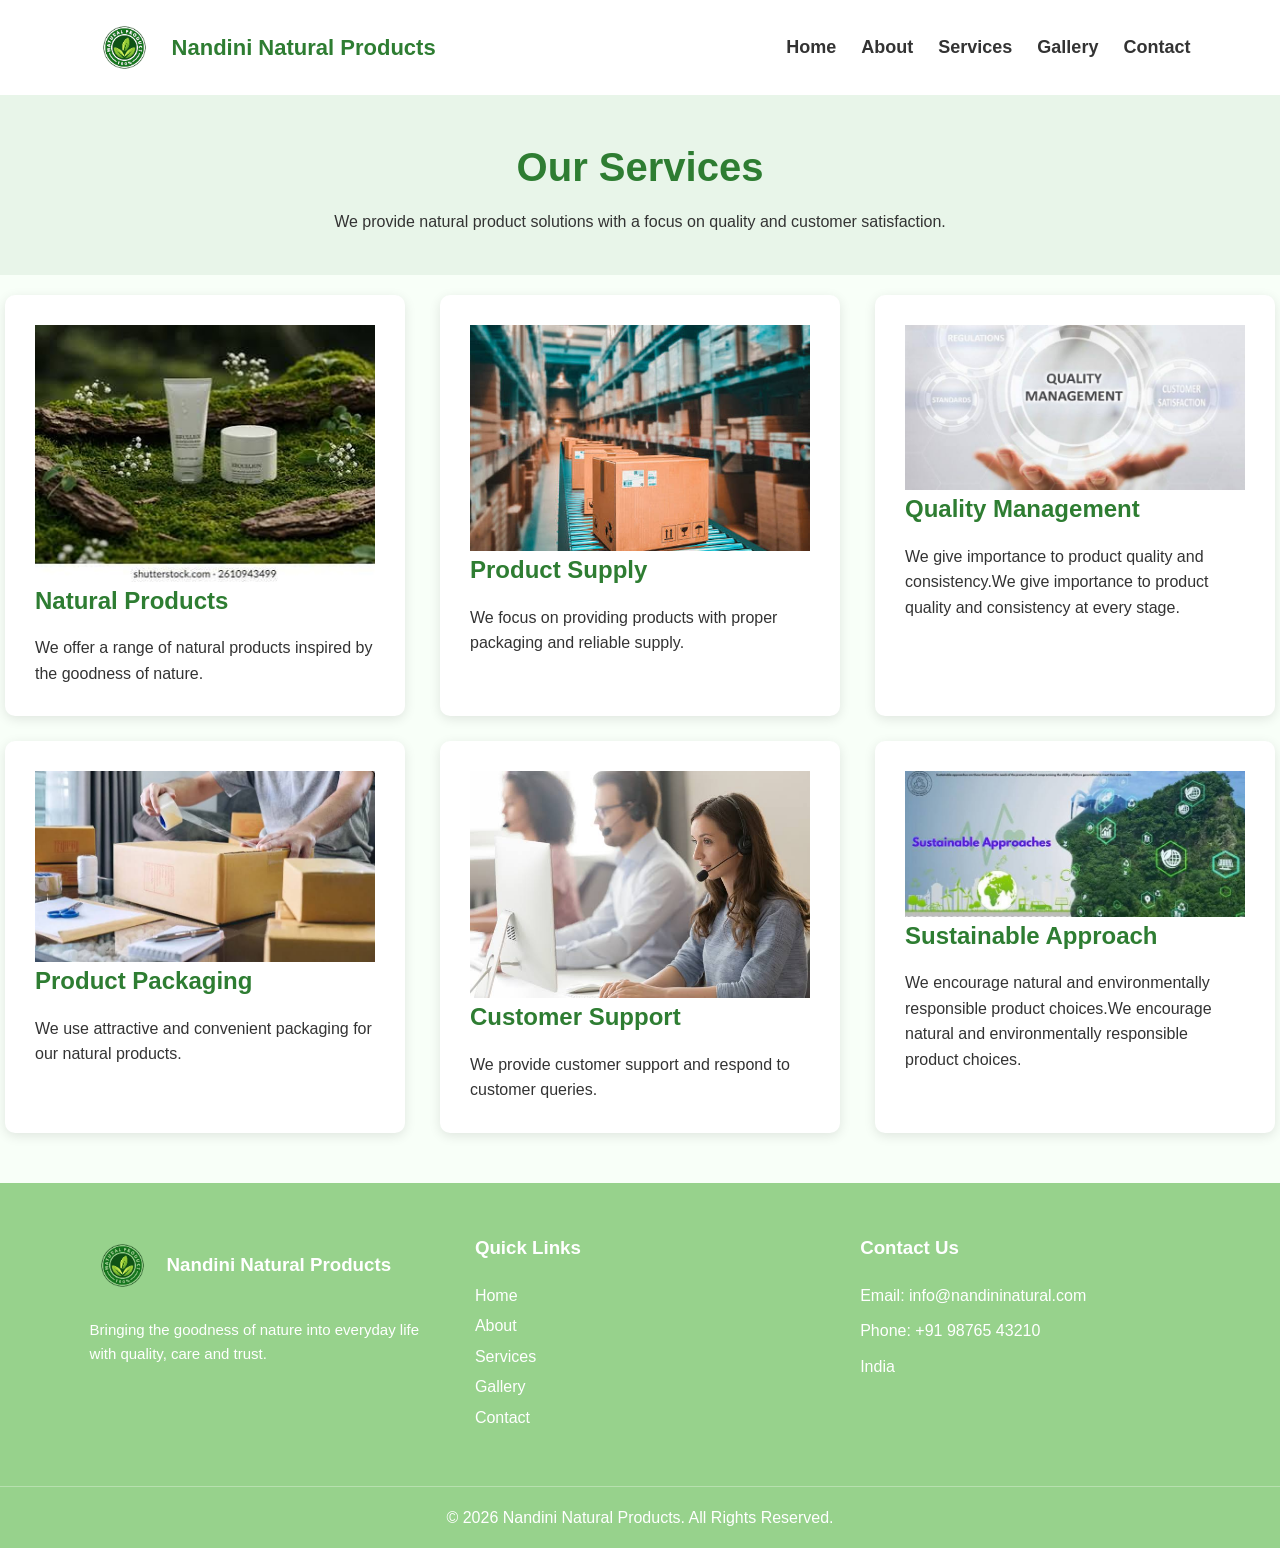
==== services.html @ b97e2659 "initial commit" ====
<!DOCTYPE html>
<html lang="en">
<head>
    <meta charset="UTF-8">
    <meta name="viewport" content="width=device-width, initial-scale=1.0">
    <title>Services | Nandini Natural Products</title>
    <link rel="stylesheet" href="assets/css/styles.css">
</head>

<body>

    <!-- Header -->
    <header>

        <div class="logo-area">
            <img src="assets/images/logo1.png" alt="Logo">
            <h2>Nandini Natural Products</h2>
        </div>

        <nav>
            <a href="index.html">Home</a>
            <a href="about.html">About</a>
            <a href="services.html">Services</a>
            <a href="gallery.html">Gallery</a>
            <a href="contact.html">Contact</a>
        </nav>

    </header>


    <!-- Services -->
    <div class="services-header">
    <h1>Our Services</h1>

    <p>
        We provide natural product solutions with a focus
        on quality and customer satisfaction.
    </p>
</div>

        <div class="service-container">

            <div class="service-card">
                <img src="assets/images/image copy 11.png" alt="Natural Products">
                <h2> Natural Products</h2>
                <p>
                    We offer a range of natural products inspired
                    by the goodness of nature.
                </p>
            </div>


            <div class="service-card">
                <img src="assets/images/image copy 15.png" alt="Natural Products">
                <h2> Product Supply</h2>
                <p>
                    We focus on providing products with proper
                    packaging and reliable supply.
                </p>
            </div>


            <div class="service-card">
                    <img src="assets/images/image copy 16.png" alt="Natural Products">
                <h2> Quality Management</h2>
                <p>
                    We give importance to product quality and
                    consistency.We give importance to product quality and consistency at every stage.
                </p>
            </div>


            <div class="service-card">
                
                    <img src="assets/images/image copy 17.png" alt="Natural Products">
                <h2> Product Packaging</h2>
                <p>
                    We use attractive and convenient packaging
                    for our natural products.
                </p>
            </div>


            <div class="service-card">
                
                    <img src="assets/images/image copy 14.png" alt="Natural Products">
                <h2> Customer Support</h2>
                <p>
                    We provide customer support and respond to
                    customer queries.
                </p>
            </div>


            <div class="service-card">
                
                    <img src="assets/images/image copy 18.png" alt="Natural Products">
                <h2> Sustainable Approach</h2>
                <p>
                    We encourage natural and environmentally
                    responsible product choices.We encourage natural and environmentally responsible product choices. 
                </p>
            </div>

        </div>

    </section>


    <!-- Footer -->
    <footer>

        <div class="footer-container">

            <div class="footer-about">

                <div class="footer-logo">
                    <img src="assets/images/logo1.png" alt="Logo">
                    <h3>Nandini Natural Products</h3>
                </div>

                <p>
                    Bringing the goodness of nature into everyday life
                    with quality, care and trust.
                </p>

            </div>


            <div class="footer-links">

                <h3>Quick Links</h3>

                <a href="index.html">Home</a>
                <a href="about.html">About</a>
                <a href="services.html">Services</a>
                <a href="gallery.html">Gallery</a>
                <a href="contact.html">Contact</a>

            </div>


            <div class="footer-contact">

                <h3>Contact Us</h3>

                <p>Email: info@nandininatural.com</p>
                <p>Phone: +91 98765 43210</p>
                <p>India</p>

            </div>

        </div>

        <div class="copyright">
            <p>© 2026 Nandini Natural Products. All Rights Reserved.</p>
        </div>

    </footer>

</body>
</html>
---- assets/css/styles.css ----
/* =========================
   GENERAL
========================= */

* {
    margin: 0;
    padding: 0;
    box-sizing: border-box;
}

body {
    font-family: Arial, sans-serif;
    line-height: 1.6;
    background-color: #f8fff8;
    color: #333;
}

img {
    max-width: 100%;
    display: block;
}

a {
    text-decoration: none;
}


/* =========================
   HEADER
========================= */

header {
    background-color: white;
    padding: 15px 7%;
    display: flex;
    justify-content: space-between;
    align-items: center;
    box-shadow: 0 2px 8px rgba(0, 0, 0, 0.1);


}
.about-header {
    background-color: #e8f5e9;
    padding: 40px;
    text-align: center;
}

.about-header h1 {
    color: #2e7d32;
    font-size: 40px;
    margin: 0;
}

.logo-area {
    display: flex;
    align-items: center;
    gap: 12px;
}

.logo-area img {
    width: 70px;
    height: 65px;
    object-fit: contain;
}

.logo-area h2 {
    color: #2e7d32;
    font-size: 22px;
}

nav {
    display: flex;
    gap: 25px;
}

nav a {
    color: #333;
    font-weight:bold;
    transition: 0.3s;
    font-size: large;
}

nav a:hover {
    color: #8a0d41;
}


/* =========================
   HOME HERO
========================= */

.hero {
    min-height: 500px;

    background-image:
        linear-gradient(
            rgba(0, 0, 0, 0.4),
            rgba(0, 0, 0, 0.4)
        ),
        url("../images/image copy.png");

    background-size: cover;
    background-position: center;

    display: flex;
    align-items: center;
    justify-content: center;

    text-align: center;
    color: white;
    margin-bottom: 40px;
}

.hero-content {
    max-width: 750px;
    padding: 30px;
    
}

.hero-content h1 {
    font-size: 38px;
    margin-bottom: 20px;
}

.hero-content p {
    font-size: 19px;
    margin-bottom: 30px;
}

.btn {
    display: inline-block;
    background-color: #2e7d32;
    color: white;
    padding: 12px 25px;
    border-radius: 5px;
    font-weight: bold;
}

.btn:hover {
    background-color: #1b5e20;
}


/* =========================
   INTRODUCTION
========================= */

.intro {
    text-align: center;
    padding: 70px 10%;
}

.intro h2 {
    color: #2e7d32;
    font-size: 32px;
    margin-bottom: 20px;
}

.intro p {
    max-width: 800px;
    margin: auto;
    font-size: 17px;
}


/* =========================
   HIGHLIGHTS
========================= */

.highlights {
    padding: 60px 7%;
    text-align: center;
    background-color: #eef8ee;
     background-size: cover;
    background-position: center;
    background-repeat: no-repeat;
    background-size: 100% 100%;
    margin-bottom: 40px;
  


}

.highlights h2 {
    color: #2e7d32;
    font-size: 32px;
    margin-bottom: 35px;
}

.cards {
    display: flex;
    justify-content: center;
    gap: 25px;
    flex-wrap: wrap;
}

.card {
    background-color: white;
    padding: 30px;
    width: 300px;
    border-radius: 10px;
    box-shadow: 0 3px 12px rgba(0, 0, 0, 0.1);

    transition: 0.3s;
}

.card:hover {
    transform: translateY(-8px);
    background-color: #ebd5df;
    
}

.card h3 {
    color: #2e7d32;
    margin-bottom: 15px;
}


/* =========================
   ABOUT PAGE
========================= */

.about-section {
    padding: 70px 8%;
}

.about-section > h1,
.services-section > h1,
.gallery-section > h1,
.contact-section > h1 {
    text-align: center;
    color: #2e7d32;
    font-size: 40px;
    margin-bottom: 40px;
}

.about-content {
    display: flex;
    align-items: center;
    gap: 50px;
    margin-bottom: 50px;
}

.about-image {
    width: 40%;
    height: 300px;
    object-fit: cover;
    border-radius: 12px;
    margin-bottom: 40px;

}

.about-image img {
    width: 100%;
    height: 350px;
    object-fit: cover;
    border-radius: 12px;
}

.about-text {
    width: 50%;
    margin-top: 0px;
    padding-top: 0px;


}

.about-text h2 {
    margin-top: 0px;
    padding-top: 0px;
    color: #2e7d32;
    margin-bottom: 15px;

}

.about-text p {

     
    line-height: 1.8;
    margin-top:20px;
    
}
.about-section p{
    display: flex;
    align-items: center;
    justify-content: center;

}
.about-header {
    background-color: #e8f5e9;
    padding:    50px;
    
    margin-bottom: 40px;
}

.about-header h1 {
    color: #2e7d32;
    font-size: 40px; 
    margin: 0;

}


/* =========================
   VISION & MISSION
========================= */

.vision-mission {
    display: flex;
    gap: 30px;
    justify-content: center;
}

.vision-box,
.mission-box {
    width: 45%;
    padding: 35px;
    background-color: white;
    border-radius: 12px;

    box-shadow: 0 4px 15px rgba(0, 0, 0, 0.1);

    transition: 0.3s;
}

.vision-box:hover,
.mission-box:hover {
    transform: translateY(-8px);
}

.vision-box h2,
.mission-box h2 {
    color: #2e7d32;
    margin-bottom: 15px;
}
.vision-mission :hover{
    background-color:#ebd5df;

}


/* =========================
   SERVICES
========================= */

.services-section {
    padding: 70px 8%;
}
.services-header {
    background-color: #e8f5e9;
    padding: 40px;
    text-align: center;
    margin-bottom: 20px;
}

.services-header h1 {
    color: #2e7d32;
    font-size: 40px;
    margin-bottom: 10px;
}

.services-header p {
    color: #333;
    margin: 0;
    line-height: 1.6;
}


.section-intro {
    text-align: center;
    margin-top: -25px;
    margin-bottom: 40px;
}

.service-container {
    display: flex;
    justify-content: center;
    flex-wrap: wrap;
    gap: 25px;
}

.service-card {
    width: 300px;
    padding: 30px;
    background-color: white;
    border-radius: 10px;

    box-shadow: 0 3px 12px rgba(0, 0, 0, 0.1);

    transition: 0.3s;
}

.service-card:hover {
    transform: translateY(-8px);
}

.service-card h2 {
    color: #2e7d32;
    margin-bottom: 15px;
}
.service-container {
    display: grid;
    grid-template-columns: repeat(3, 1fr);
    gap: 25px;
    justify-items: center;
}

.service-card {
    width: 400px;
    padding: 30px;
    background-color: white;
    border-radius: 10px;
    box-shadow: 0 3px 12px rgba(0, 0, 0, 0.1);
    transition: 0.3s;
}

.service-card:hover {
    transform: translateY(-8px);
    background-color:#ebd5df;
 ;
}

.service-card h2 {
    color: #2e7d32;
    margin-bottom: 15px;
}


/* =========================
   GALLERY
========================= */

.gallery-section {
    padding: 70px 8%;
}
.gallery-header {
    background-color: #e8f5e9;
    padding: 40px;
    text-align: center;
    margin-bottom: 20px;
}

.gallery-header h1 {
    color: #2e7d32;
    font-size: 40px;
    margin-bottom: 10px;
}

.gallery-header p {
    color: #333;
    margin: 0;
    line-height: 1.6;
}

.gallery-container {
    display: grid;
    grid-template-columns: repeat(3, 1fr);
    gap: 25px;
}

.gallery-item {
    background-color: white;
    padding: 15px;
    border-radius: 10px;

    box-shadow: 0 3px 12px rgba(0, 0, 0, 0.1);

    transition: 0.3s;
}

.gallery-item:hover {
    transform: scale(1.03);
}

.gallery-item img {
    width: 100%;
    height: 230px;
    object-fit: cover;
    border-radius: 8px;
}

.gallery-item h3 {
    text-align: center;
    color: #2e7d32;
    padding: 15px 0 5px;
}


/* =========================
   CONTACT
========================= */

.contact-section {
    padding: 70px 8%;
}

.contact-section {
    background-color: #e8f5e9;
    padding: 40px;
    text-align: center;
    margin-bottom: 20px;
}

.contact-section h1 {
    color: #2e7d32;
    font-size: 40px;
    margin-bottom: 10px;
}

.contact-section p {
    color: #333;
    margin: 0;
    line-height: 1.6;
}

.contact-container {
    display: flex;
    gap: 50px;
    justify-content: center;
}

.contact-info,
.contact-form {
    width: 45%;
    background-color: white;
    padding: 35px;
    border-radius: 10px;

    box-shadow: 0 3px 12px rgba(0, 0, 0, 0.1);
}

.contact-info h2,
.contact-form h2 {
    color: #2e7d32;
    margin-bottom: 25px;
}

.contact-info p {
    margin-bottom: 25px;
}

.contact-form form {
    display: flex;
    flex-direction: column;
}

.contact-form label {
    margin-bottom: 5px;
    font-weight: bold;
}

.contact-form input,
.contact-form textarea {
    padding: 12px;
    margin-bottom: 18px;

    border: 1px solid #ccc;
    border-radius: 5px;

    font-size: 15px;
}

.contact-form textarea {
    resize: vertical;
}

.contact-form button {
    padding: 13px;
    background-color: #2e7d32;
    color: white;

    border: none;
    border-radius: 5px;

    font-size: 16px;
    font-weight: bold;

    cursor: pointer;
}

.contact-form button:hover {
    background-color: #1b5e20;
}
.contact-info,
.contact-form {
    width: 45%;
    background-color: white;
    padding: 35px;
    border-radius: 10px;
    box-shadow: 0 3px 12px rgba(0, 0, 0, 0.1);
    transition: 0.3s;
}

.contact-info:hover,
.contact-form:hover {
    transform: translateY(-8px);
    box-shadow: 0 8px 20px rgba(0, 0, 0, 0.18);

}
.contact-info ul {
    padding-left: 0;
}

.contact-info ul li {
    margin-left: 25px;
}
.cta-content {
    display: flex;
    align-items: center;
    justify-content: space-between;
    gap: 50px;
    max-width: 1000px;
    margin: auto;
}

.cta-image {
    width: 45%;
}

.cta-image img {
    width: 100%;
    height: 280px;
    object-fit: cover;
    border-radius: 12px;
}

.cta-text {
    width: 50%;
}

.cta-text h2 {
    color: #2e7d32;
    margin-bottom: 15px;
}

.cta-text p {
    margin-bottom: 25px;
    line-height: 1.7;
}




/* =========================
   FOOTER
========================= */

footer {
    background-color:rgba(145, 207, 133, 0.932);
    color: white;
    margin-top: 50px;
}

.footer-container {
    padding: 50px 7%;

    display: flex;
    justify-content: space-between;
    gap: 40px;
}

.footer-about,
.footer-links,
.footer-contact {
    width: 30%;
}

.footer-logo {
    display: flex;
    align-items: center;
    gap: 12px;
    margin-bottom: 20px;
}

.footer-logo img {
    width: 65px;
    height: 65px;
    object-fit: contain;
}

.footer-about p {
    font-size: 15px;
}

.footer-links h3,
.footer-contact h3 {
    margin-bottom: 20px;
}

.footer-links {
    display: flex;
    flex-direction: column;
    align-items: flex-start;
}

.footer-links a {
    color: white;
    margin-bottom: 8px;
    
}

.footer-links a:hover {
    text-decoration: none;
}
    .footer-links a {
    color: white;
    margin-bottom: 5px;
    transition: 0.3 s;
}

.footer-links a:hover {
    text-decoration: none;
    transform: translateX(8px);

}


.footer-contact p {
    margin-bottom: 10px;
}

.copyright {
    text-align: center;
    padding: 18px;
    border-top: 1px solid rgba(255, 255, 255, 0.3);
}


/* =========================
   RESPONSIVE
========================= */

@media (max-width: 768px) {

    header {
        flex-direction: column;
        gap: 15px;
    }

    nav {
        flex-wrap: wrap;
        justify-content: center;
        gap: 15px;
    }

    .hero-content h1 {
        font-size: 35px;
    }

    .about-content {
        flex-direction: column;
    }

    .about-image,
    .about-text {
        width: 100%;
    }

    .vision-mission {
        flex-direction: column;
    }

    .vision-box,
    .mission-box {
        width: 100%;
    }

    .gallery-container {
        grid-template-columns: 1fr;
    }

    .contact-container {
        flex-direction: column;
    }

    .contact-info,
    .contact-form {
        width: 100%;
    }

    .footer-container {
        flex-direction: column;
    }

    .footer-about,
    .footer-links,
    .footer-contact {
        width: 100%;
    }
}
/* Home About Section */

.home-about {
    padding: 60px 8%;
    text-align: center;
    background-color: white;
    margin-bottom: 40px;

    

}

.home-about-text {
    max-width: 800px;
    margin: auto;
    margin-bottom: 40px;

}
.home-about-content {
    display: flex;
    align-items: center;
    justify-content: space-between;
    gap: 50px;
    max-width: 1000px;
    margin: auto;
}

.home-about-text {
    width: 55%;
}

.home-about-content > img {
    width: 350px;
    height: 250px;
    object-fit: cover;
    border-radius: 10px;
}

.home-about-text h2 {
    color: #2e7d32;
    margin-bottom: 15px;
}

.home-about-text p {
    line-height: 1.7;
    margin-bottom: 20px;
}


/* Home Services Section */

.home-services {
    padding: 70px 8%;
    text-align: center;
    background-color:white;
    margin-bottom: 40px;
}

.home-services > h2 {
    color: #2e7d32;
    margin-bottom: 10px;
}

.services-intro {
    margin-bottom: 40px;
}

.home-service-container {
    display: grid;
    grid-template-columns: repeat(4, 1fr);
    gap: 25px;
}

.home-service-card {
    background-color: white;
    padding: 30px 20px;
    border-radius: 10px;
    box-shadow: 0 3px 12px rgba(0, 0, 0, 0.1);
    transition: 0.3s;
}
.home-service-card:hover {
    background-color: #ebd5df;
}

.home-service-card:hover {
    transform: translateY(-8px);
}

.home-service-card h3 {
    color: #2e7d32;
    margin-bottom: 15px;
}

.home-service-card p {
    line-height: 1.6;
}
.home-service-card {
    overflow: hidden;
    padding: 0;
}

.home-service-card img {
    width: 100%;
    height: 200px;
    object-fit: cover;
}

.service-content {
    padding: 25px 20px;
}

.service-content h3 {
    color: #2e7d32;
    margin-bottom: 12px;
}

.service-content p {
    line-height: 1.6;
}


/* CTA Section */

.cta {
    padding: 60px 8%;
    text-align: center;
    background-color: white;
}

.cta h2 {
    color: #2e7d32;
    margin-bottom: 15px;
}

.cta p {
    margin-bottom: 25px;
}
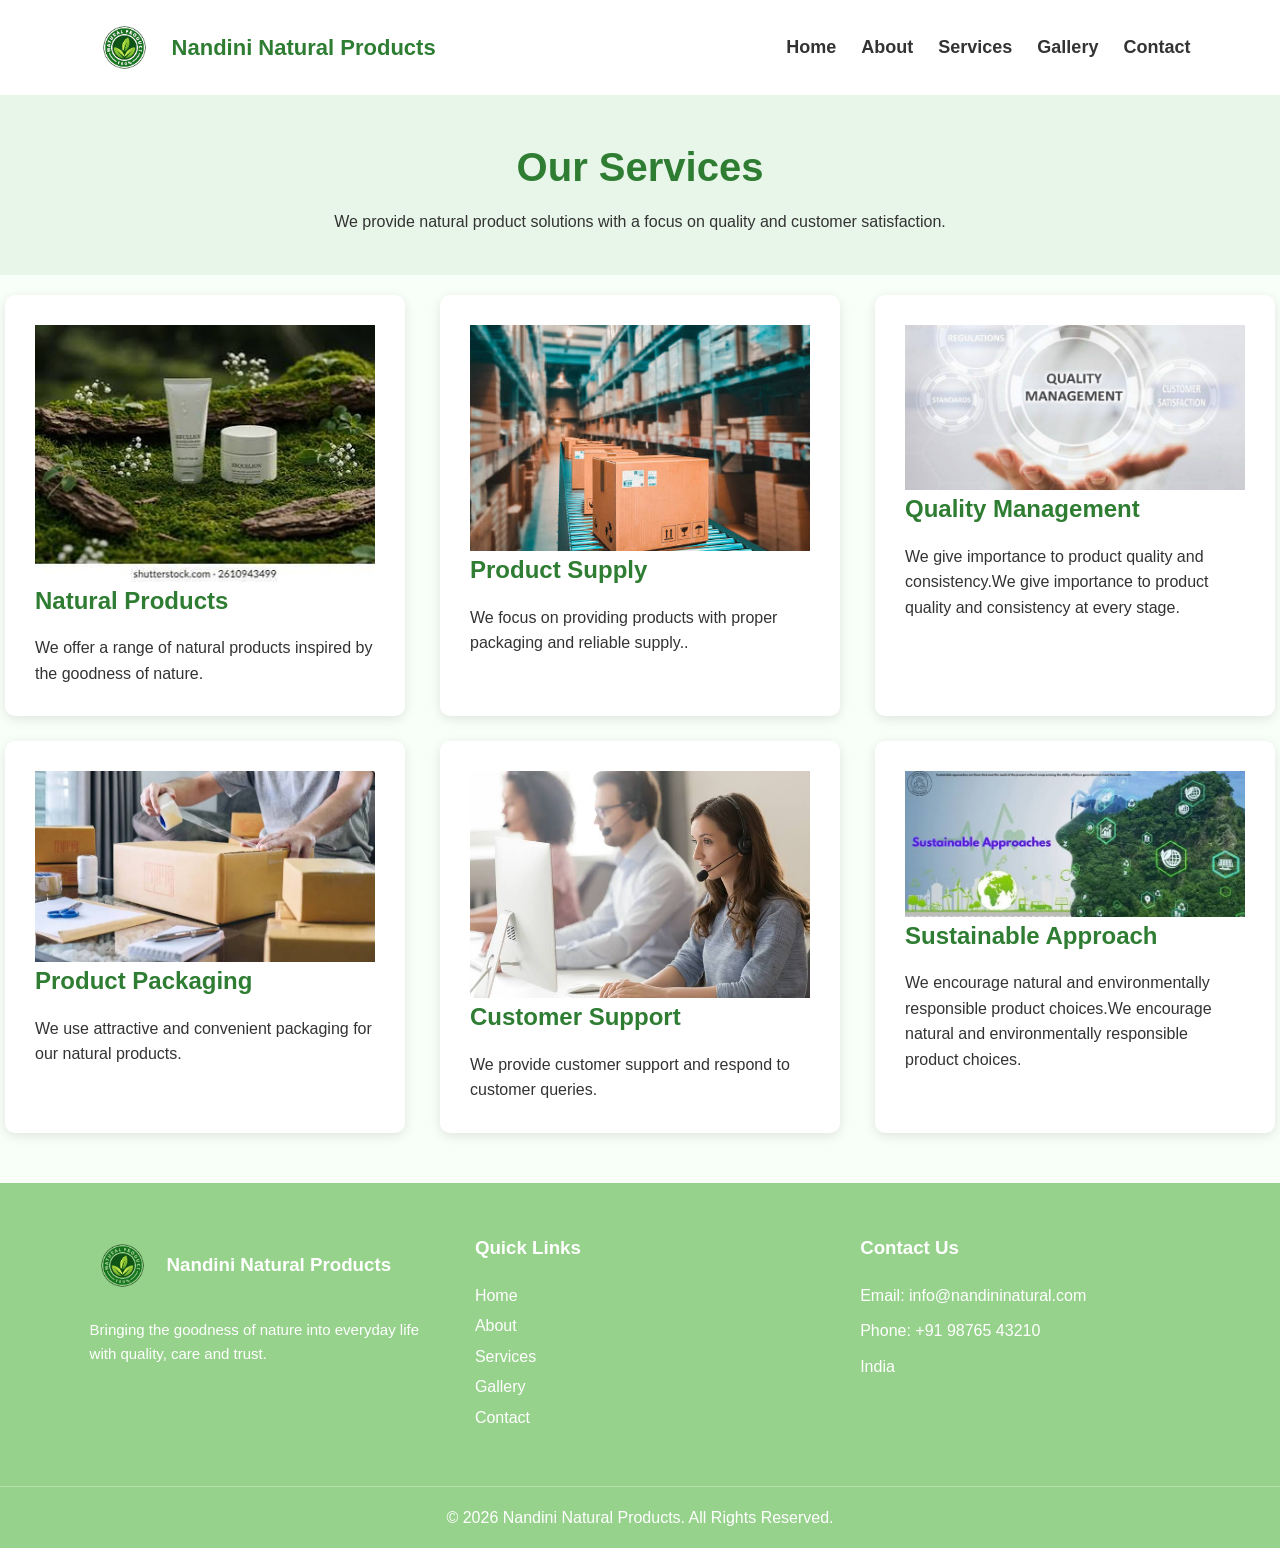
==== commit af6574d0: "service modified" ====
--- a/services.html
+++ b/services.html
@@ -55,7 +55,7 @@
                 <h2> Product Supply</h2>
                 <p>
                     We focus on providing products with proper
-                    packaging and reliable supply.
+                    packaging and reliable supply..
                 </p>
             </div>
 
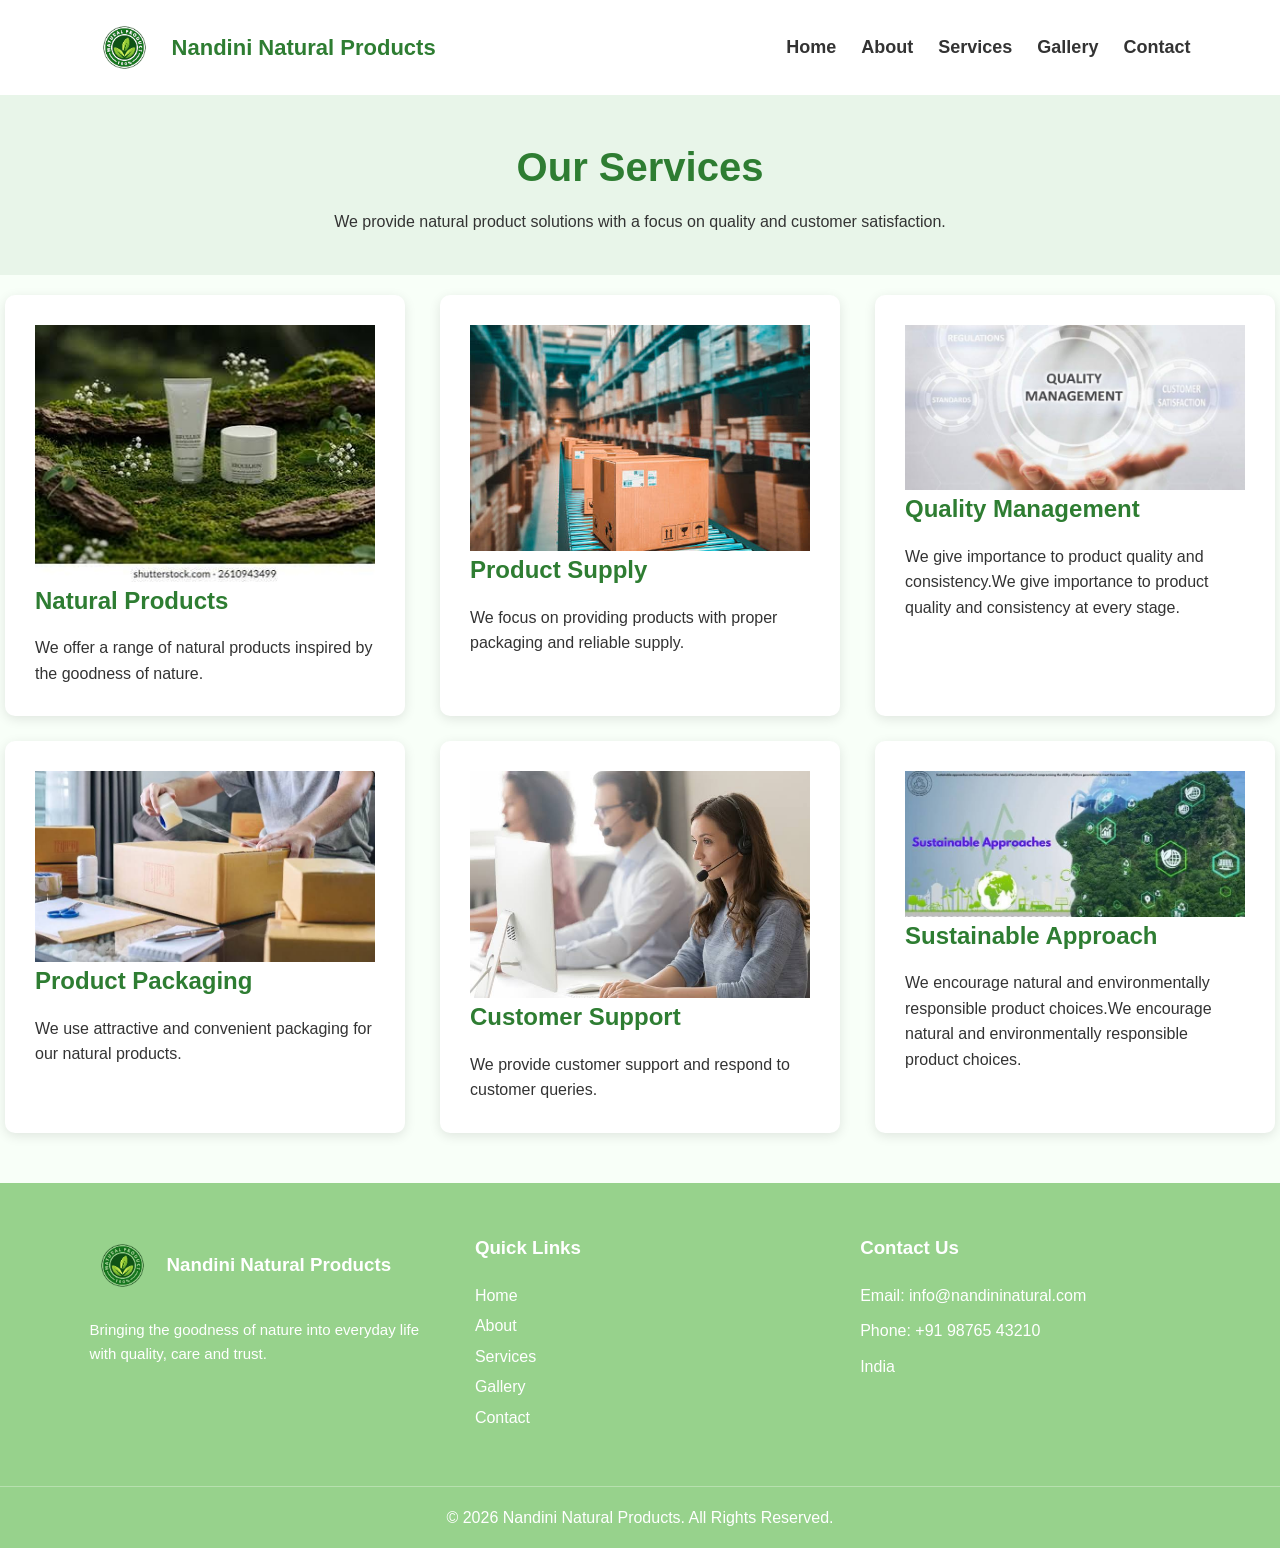
==== commit 7dd319fd: "nothing changed" ====
--- a/services.html
+++ b/services.html
@@ -55,7 +55,7 @@
                 <h2> Product Supply</h2>
                 <p>
                     We focus on providing products with proper
-                    packaging and reliable supply..
+                    packaging and reliable supply.
                 </p>
             </div>
 
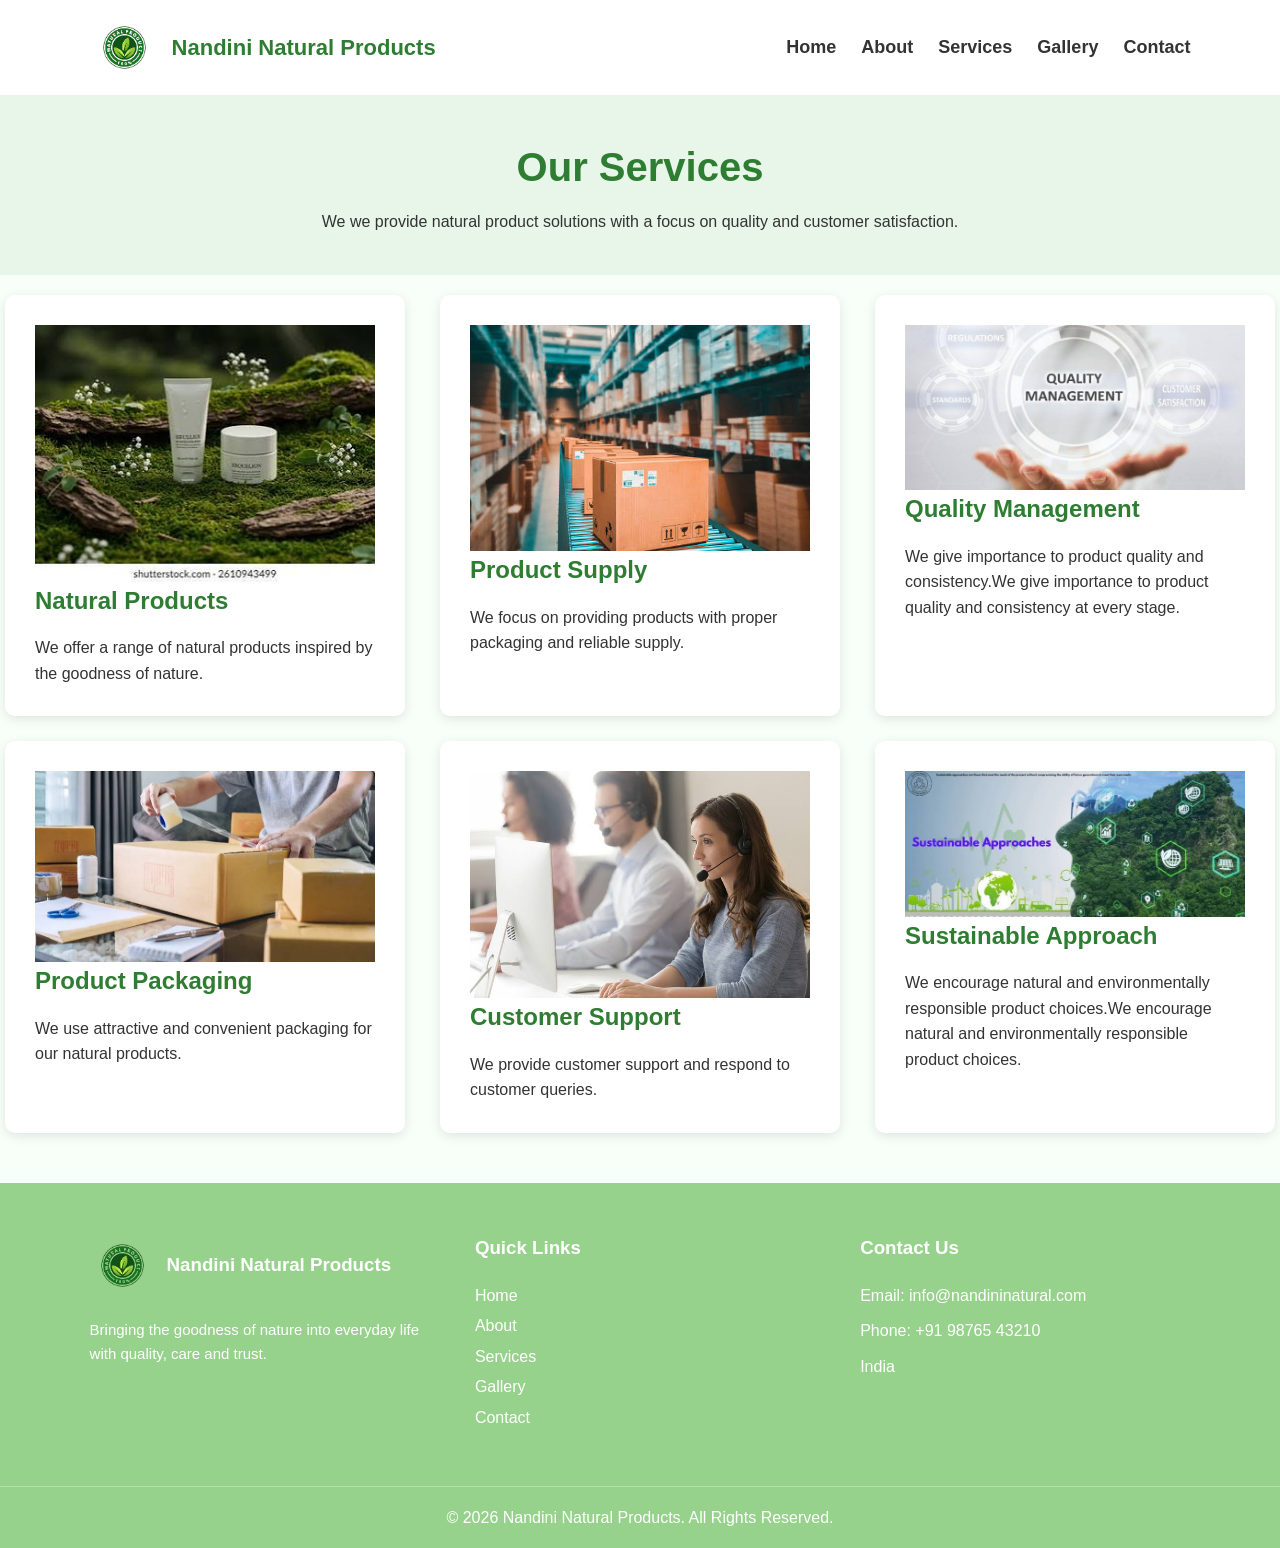
==== commit fbc4c7f7: "Update services.html" ====
--- a/services.html
+++ b/services.html
@@ -33,7 +33,7 @@
     <h1>Our Services</h1>
 
     <p>
-        We provide natural product solutions with a focus
+        We we provide natural product solutions with a focus
         on quality and customer satisfaction.
     </p>
 </div>
@@ -159,4 +159,4 @@
     </footer>
 
 </body>
-</html>+</html>
